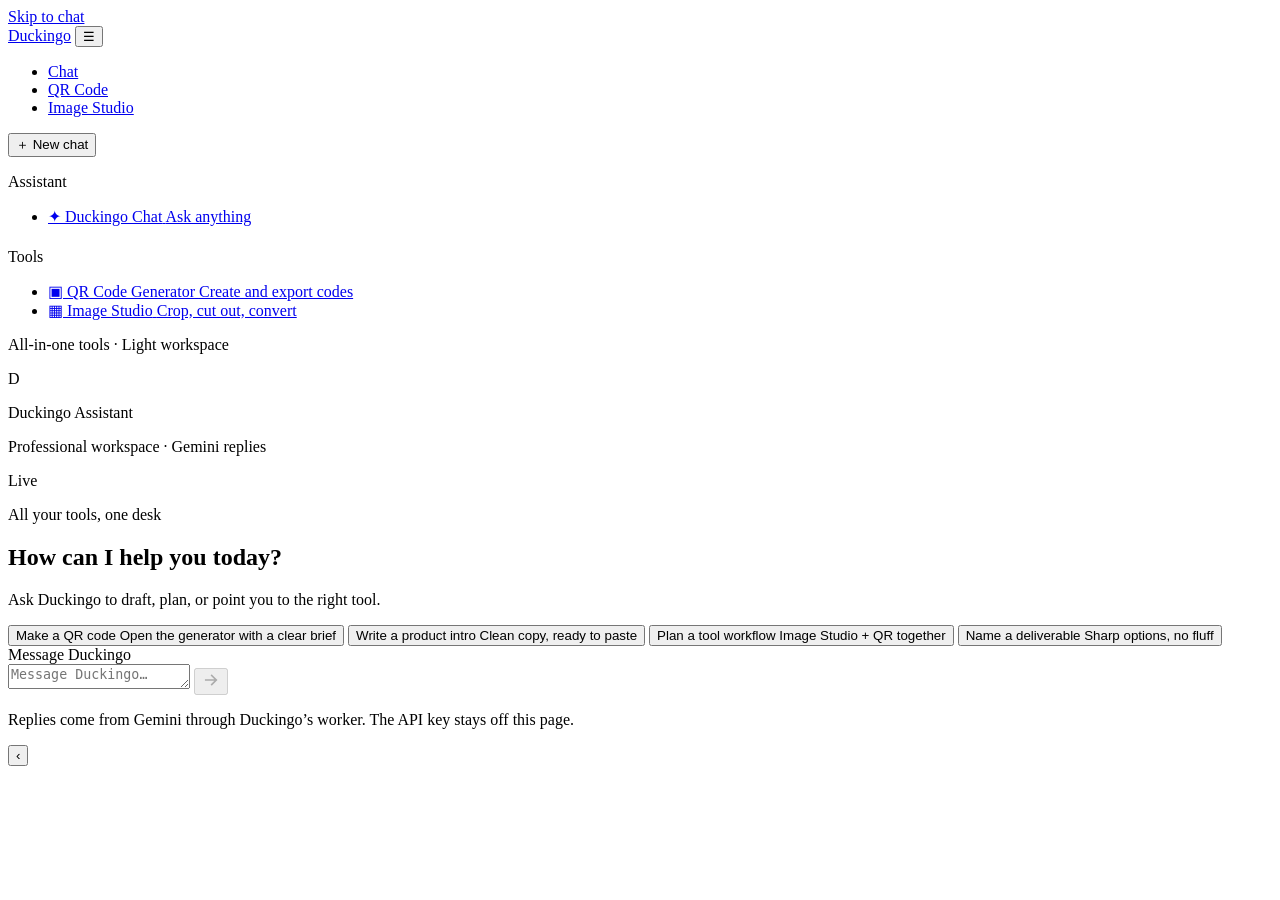
==== index.html @ e63bb645 "Connect Duckingo chat to the Cloudflare Gemini worker. Co-authored-by: shelbys <lshelbys@users.norep" ====
<!DOCTYPE html>
<html lang="en">
<head>
  <meta charset="UTF-8" />
  <meta name="viewport" content="width=device-width, initial-scale=1.0" />
  <meta name="theme-color" content="#000000" />
  <meta name="description" content="Duckingo — an all-in-one workspace for AI chat and everyday tools. QR codes, Image Studio, and more." />
  <title>Duckingo</title>
  <link rel="icon" href="./favicon.svg" type="image/svg+xml" />
  <link rel="preconnect" href="https://fonts.googleapis.com" />
  <link rel="preconnect" href="https://fonts.gstatic.com" crossorigin />
  <link href="https://fonts.googleapis.com/css2?family=Comic+Relief:wght@400;700&display=swap" rel="stylesheet" />
  <link rel="stylesheet" href="./styles.css" />
</head>
<body>
  <a class="skip-link" href="#chat-thread">Skip to chat</a>
  <div class="app" id="app">
    <nav class="nav" role="navigation" aria-label="Main navigation">
      <div class="container">
        <div class="nav__inner">
          <a href="./" class="nav__logo">Duckingo</a>
          <button type="button" class="nav__menu-btn" id="menu-btn" aria-label="Open menu" aria-expanded="false">☰</button>
          <ul class="nav__links" role="list">
            <li><a href="./" class="nav__link is-active">Chat</a></li>
            <li><a href="./tools/qr-code/" class="nav__link">QR Code</a></li>
            <li><a href="./tools/image-studio/" class="nav__link">Image Studio</a></li>
          </ul>
        </div>
      </div>
    </nav>

    <div class="workspace">
      <aside class="sidebar" id="sidebar" aria-label="Tools">
        <button type="button" class="btn btn--primary sidebar__new" id="new-chat-btn" title="New chat">＋ <span class="sidebar__new-label">New chat</span></button>
        <p class="sidebar__label">Assistant</p>
        <ul class="tool-list">
          <li>
            <a class="tool-item is-active" href="./" title="Duckingo Chat">
              <span class="tool-item__icon" aria-hidden="true">✦</span>
              <span class="tool-item__meta">
                <span class="tool-item__name">Duckingo Chat</span>
                <span class="tool-item__hint">Ask anything</span>
              </span>
            </a>
          </li>
        </ul>
        <p class="sidebar__label" style="margin-top:22px;">Tools</p>
        <ul class="tool-list">
          <li>
            <a class="tool-item" href="./tools/qr-code/" title="QR Code Generator">
              <span class="tool-item__icon" aria-hidden="true">▣</span>
              <span class="tool-item__meta">
                <span class="tool-item__name">QR Code Generator</span>
                <span class="tool-item__hint">Create and export codes</span>
              </span>
            </a>
          </li>
          <li>
            <a class="tool-item" href="./tools/image-studio/" title="Image Studio">
              <span class="tool-item__icon" aria-hidden="true">▦</span>
              <span class="tool-item__meta">
                <span class="tool-item__name">Image Studio</span>
                <span class="tool-item__hint">Crop, cut out, convert</span>
              </span>
            </a>
          </li>
        </ul>
        <p class="sidebar__foot">All-in-one tools · Light workspace</p>
      </aside>

      <section class="chat" aria-label="Duckingo assistant">
        <header class="chat__header">
          <div class="chat__identity">
            <span class="mark" aria-hidden="true">D</span>
            <div>
              <p class="chat__title">Duckingo Assistant</p>
              <p class="chat__sub">Professional workspace · Gemini replies</p>
            </div>
          </div>
          <span class="badge badge--muted">Live</span>
        </header>

        <div class="chat__thread" id="chat-thread">
          <div class="chat__inner" id="chat-inner">
            <div class="empty" id="empty-state">
              <p class="empty__eyebrow">All your tools, one desk</p>
              <h1 class="empty__title">How can I help you today?</h1>
              <p class="empty__lead">Ask Duckingo to draft, plan, or point you to the right tool.</p>
              <div class="suggest-grid">
                <button type="button" class="suggest" data-prompt="Create a QR code for my portfolio site.">
                  <span class="suggest__label">Make a QR code</span>
                  <span class="suggest__hint">Open the generator with a clear brief</span>
                </button>
                <button type="button" class="suggest" data-prompt="Write a short, professional product intro for Duckingo.">
                  <span class="suggest__label">Write a product intro</span>
                  <span class="suggest__hint">Clean copy, ready to paste</span>
                </button>
                <button type="button" class="suggest" data-prompt="Plan a simple workflow to crop a photo, remove the background, and export PNG or JPEG.">
                  <span class="suggest__label">Plan a tool workflow</span>
                  <span class="suggest__hint">Image Studio + QR together</span>
                </button>
                <button type="button" class="suggest" data-prompt="Give me 5 high-end names for a client-facing report.">
                  <span class="suggest__label">Name a deliverable</span>
                  <span class="suggest__hint">Sharp options, no fluff</span>
                </button>
              </div>
            </div>
          </div>
        </div>

        <form class="composer" id="composer" autocomplete="off">
          <label class="sr-only" for="composer-input">Message Duckingo</label>
          <div class="composer__box">
            <textarea id="composer-input" class="composer__input" rows="1" placeholder="Message Duckingo…"></textarea>
            <button type="submit" class="composer__send" id="send-btn" aria-label="Send message" disabled>
              <svg width="18" height="18" viewBox="0 0 24 24" fill="none" aria-hidden="true">
                <path d="M5 12h14M13 6l6 6-6 6" stroke="currentColor" stroke-width="2.2" stroke-linecap="square"/>
              </svg>
            </button>
          </div>
          <p class="composer__note">Replies come from Gemini through Duckingo’s worker. The API key stays off this page.</p>
        </form>
      </section>
    </div>
    <button type="button" class="sidebar-toggle" id="sidebar-toggle" aria-controls="sidebar" aria-expanded="true" aria-label="Hide tools">‹</button>
  </div>
  <script src="./chat.js"></script>
</body>
</html>
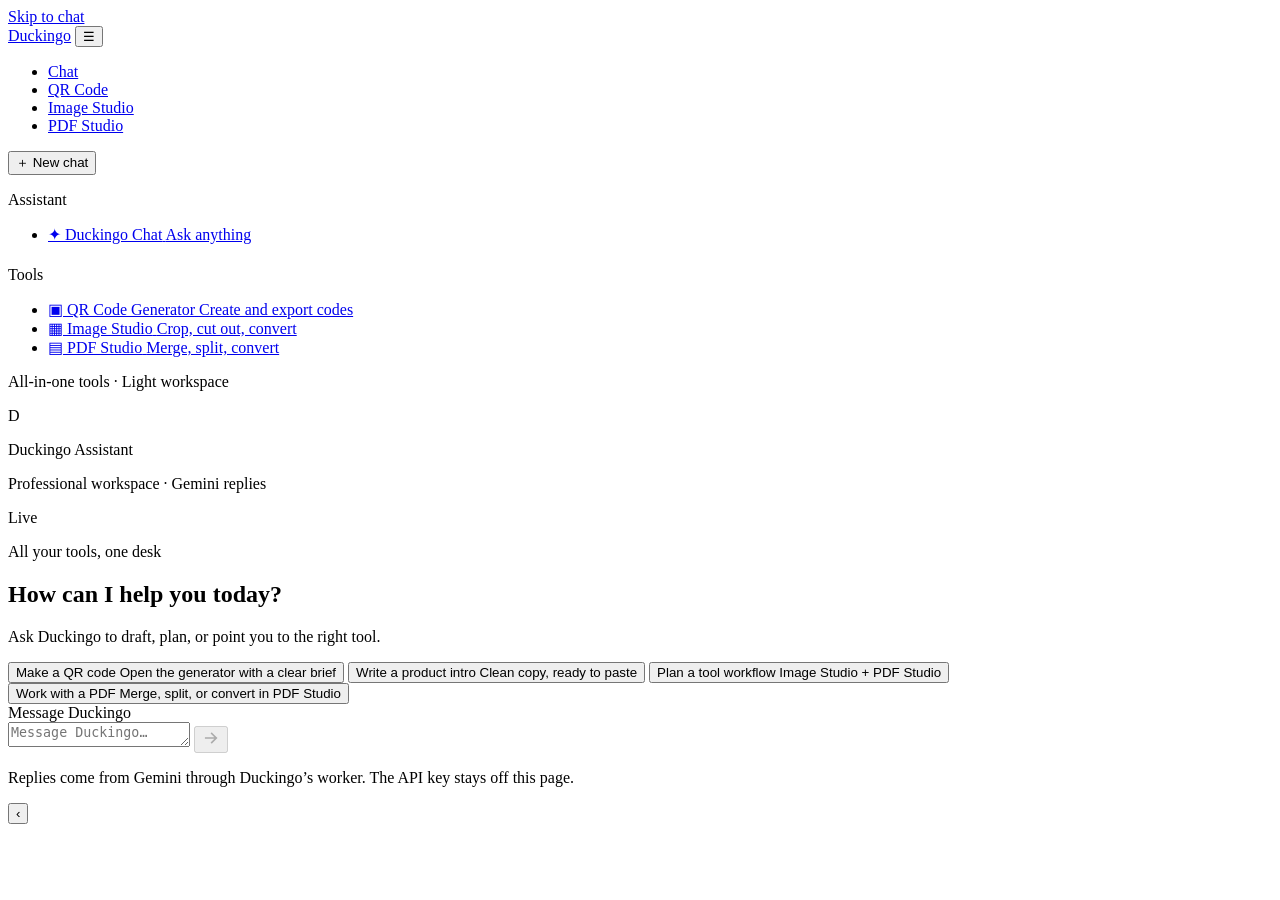
==== commit ff710c97: "Add PDF Studio for in-browser merge, split, and convert. Bring DocuCraft PDF actions into one Duckin" ====
--- a/index.html
+++ b/index.html
@@ -4,7 +4,7 @@
   <meta charset="UTF-8" />
   <meta name="viewport" content="width=device-width, initial-scale=1.0" />
   <meta name="theme-color" content="#000000" />
-  <meta name="description" content="Duckingo — an all-in-one workspace for AI chat and everyday tools. QR codes, Image Studio, and more." />
+  <meta name="description" content="Duckingo — an all-in-one workspace for AI chat and everyday tools. QR codes, Image Studio, PDF Studio, and more." />
   <title>Duckingo</title>
   <link rel="icon" href="./favicon.svg" type="image/svg+xml" />
   <link rel="preconnect" href="https://fonts.googleapis.com" />
@@ -24,6 +24,7 @@
             <li><a href="./" class="nav__link is-active">Chat</a></li>
             <li><a href="./tools/qr-code/" class="nav__link">QR Code</a></li>
             <li><a href="./tools/image-studio/" class="nav__link">Image Studio</a></li>
+            <li><a href="./tools/pdf-studio/" class="nav__link">PDF Studio</a></li>
           </ul>
         </div>
       </div>
@@ -64,6 +65,15 @@
               </span>
             </a>
           </li>
+          <li>
+            <a class="tool-item" href="./tools/pdf-studio/" title="PDF Studio">
+              <span class="tool-item__icon" aria-hidden="true">▤</span>
+              <span class="tool-item__meta">
+                <span class="tool-item__name">PDF Studio</span>
+                <span class="tool-item__hint">Merge, split, convert</span>
+              </span>
+            </a>
+          </li>
         </ul>
         <p class="sidebar__foot">All-in-one tools · Light workspace</p>
       </aside>
@@ -97,11 +107,11 @@
                 </button>
                 <button type="button" class="suggest" data-prompt="Plan a simple workflow to crop a photo, remove the background, and export PNG or JPEG.">
                   <span class="suggest__label">Plan a tool workflow</span>
-                  <span class="suggest__hint">Image Studio + QR together</span>
+                  <span class="suggest__hint">Image Studio + PDF Studio</span>
                 </button>
-                <button type="button" class="suggest" data-prompt="Give me 5 high-end names for a client-facing report.">
-                  <span class="suggest__label">Name a deliverable</span>
-                  <span class="suggest__hint">Sharp options, no fluff</span>
+                <button type="button" class="suggest" data-prompt="How do I merge two PDFs and add page numbers in Duckingo?">
+                  <span class="suggest__label">Work with a PDF</span>
+                  <span class="suggest__hint">Merge, split, or convert in PDF Studio</span>
                 </button>
               </div>
             </div>
